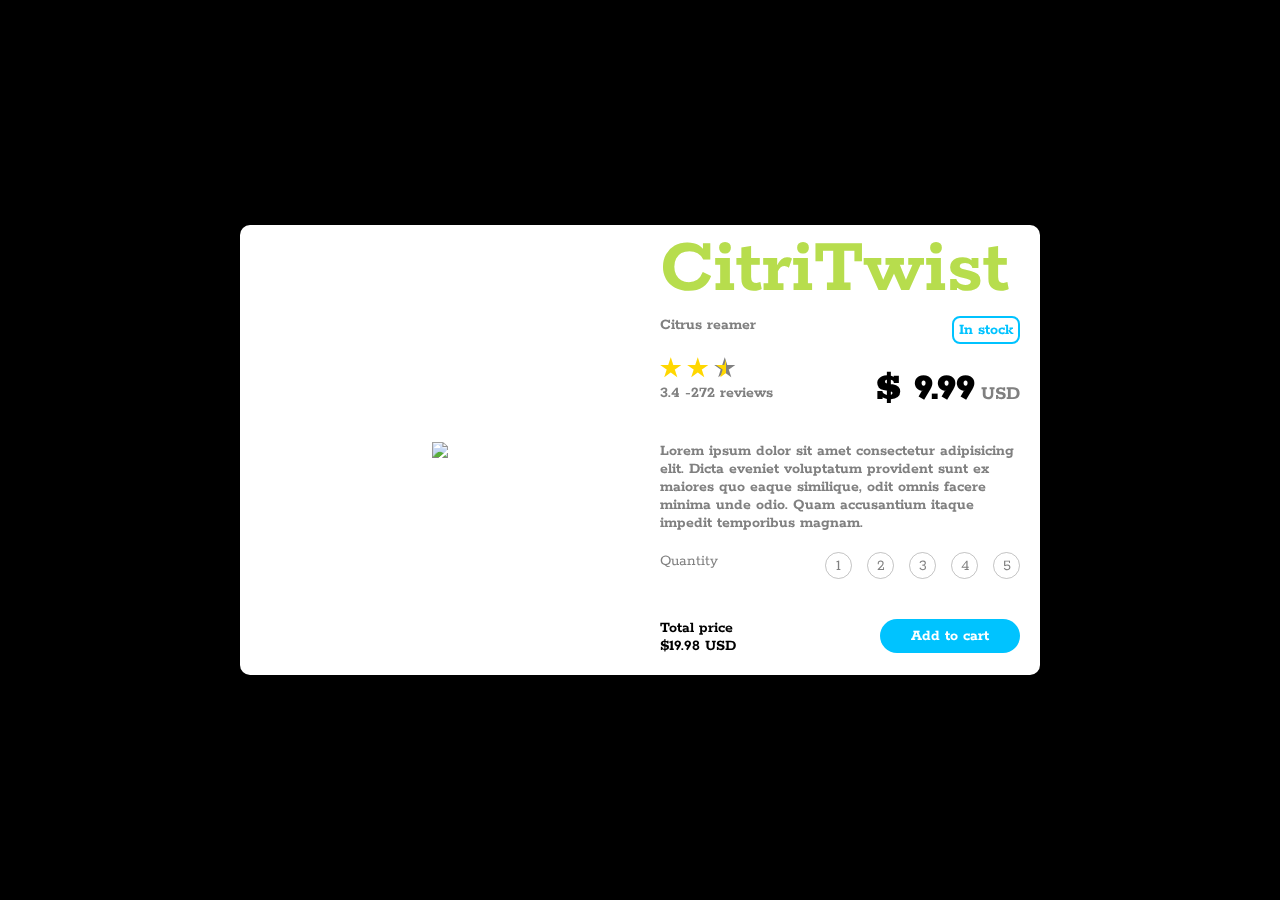
==== index.html @ bfc39fdd "commited" ====
<!DOCTYPE html>
<html lang="en">
<head>
    <meta charset="UTF-8">
    <meta name="viewport" content="width=device-width, initial-scale=1.0">
    <meta http-equiv="X-UA-Compatible" content="ie=edge">
    <title>Document</title>
    <link rel="stylesheet" href="1.css">
    <link rel="stylesheet" href="https://cdnjs.cloudflare.com/ajax/libs/font-awesome/4.7.0/css/font-awesome.min.css">
</head>
<body>
        <div class="fixed-overlay">
            <div class="modal">
    <div class="product">
        
    <div class="pic">
        <img class="pic_good" src = 'http://tanya3180.beget.tech/pic.png'>
        <a class='back_arrow' href=""> <img class='back_arrow' src="http://tanya3180.beget.tech/back%20arrow.png" alt=""></a>
    </div>
    <div class="descrip">
        <h1>CitriTwist</h1>
        <div class="name">
            <div>Citrus reamer</div>
            <a class="stock" href="#">In stock</a>
        </div>
        <div class="rating">
                <div class="stars">
                        <span class="star on"></span>
                        <span class="star on"></span>
                        <span class="star half"></span>
                        <br>
                        <p>3.4 -272 reviews</p>
                        
                </div>
                <div class="cost">
                   <strong>&#36; 9.99</strong> USD
                </div>
        </div>
        <div class="goods_description">
        <p>Lorem ipsum dolor sit amet consectetur adipisicing elit. Dicta eveniet voluptatum provident sunt ex maiores quo eaque similique, odit omnis facere minima unde odio. Quam accusantium itaque impedit temporibus magnam.</p>
        </div>

        <div class="quantity">
         
           <div><p>Quantity</p>
        </div> 
           <div>
           <a class='a' href="#">1</a>
           <a class='a' href="#">2</a>
           <a class='a' href="#">3</a>
           <a class='a' href="#">4</a>
           <a class='a' href="#">5</a>
           </div>
       
        </div>
        <div class="add_cart">
            <div class="total_price" >
               Total price
                <br>
                &#36;19.98 USD
            </div>
            <div>
                <a href="#">Add to cart</a>
            </div>
        </div>


        

    </div>

</div>
</div>
        </div>
<script src="./1.js">  </script>
</body>
</html>
---- 1.css ----
@import url('https://fonts.googleapis.com/css?family=Rokkitt:200');

*{
    margin: 0;
    padding: 0;
    box-sizing: border-box;

}
body{
    background: #000;
    font-family: 'Rokkitt', serif;
    color: gray;
}

.fixed-overlay {
    position: fixed;
    left: 0;
    top: 0;
    width: 100%;
    height: 100%;
    background-color: rgba(0,0,0,0.5);
}
.product{
    display: flex;
    width: 800px;
    justify-content:space-around;
    background: white;
    position: relative;
    border-radius: 10px;
    height: 100%;
 }
.modal {
    position: absolute;
    left: 50%;
    top: 50%;
    transform: translate(-50%, -50%);
}
.back_arrow{
    position: absolute;
    top: 0;
    left: 0;
}
.pic{
width: 45%;
display: flex;
justify-content: space-around;

}
.pic_good{
    align-self: center;
    overflow: hidden;
   }
.descrip{
flex-direction: column;
width: 45%;

}
.descrip h1{
    font-size: 500%;
    color: rgb(183, 221, 77);
    

}
.name {
    display: flex;
    justify-content: space-between;
    font-weight:bold;
}
.stock{
    color: rgb(0, 195, 255);
    border: 2px solid rgb(0, 195, 255);
    text-decoration: none;
    padding: 3px 5px;
    border-radius: 8px;
}
.rating{
    display: flex;
    justify-content: space-between;
    font-weight:bold;
    margin-top: 10px;
}

.cost{
    font-size: 20px;
    padding: 12px 0px 0px;

}
strong{
    font-size: 40px;
    padding: 12px 0px 0px;
    color: black;

}
.star {
    font-size: x-large;
    display: inline-block;
    color: gray;
}

.star:before {
    content: '\2605';
}
.star.on {
    color: gold;
}
.star.half:after {
        content: '\2605';
        color: gold;
        margin-left: -20px;
        width: 10px;
        position: absolute;
        overflow: hidden;
}
.goods_description{
    font-weight:bold;
    margin-top: 30px;
}
.quantity{
    display: flex;
    justify-content: space-between;
    margin-top: 20px;
}

.a{
    display: inline-block;
    width: 27px;
    height: 27px;
    border-radius: 50%;
    text-align: center;
    border: 1px solid rgba(128, 128, 128, 0.466);
    color: gray;
    text-decoration: none;
    position: relative;
    line-height: 27px;
    margin-left: 10px;

}


.add_cart{
   display: flex;
   justify-content: space-between; 
   margin-top: 40px;
   font-weight: bold;
   margin-bottom: 20px;
}
.total_price{
    color: black;
    
}
.add_cart a{
    display: block;
    background: rgb(0, 195, 255);
    color: white;
    padding: 8px;
    text-align: center;
    text-decoration: none;
    width: 140px;
    border-radius: 20px;
}
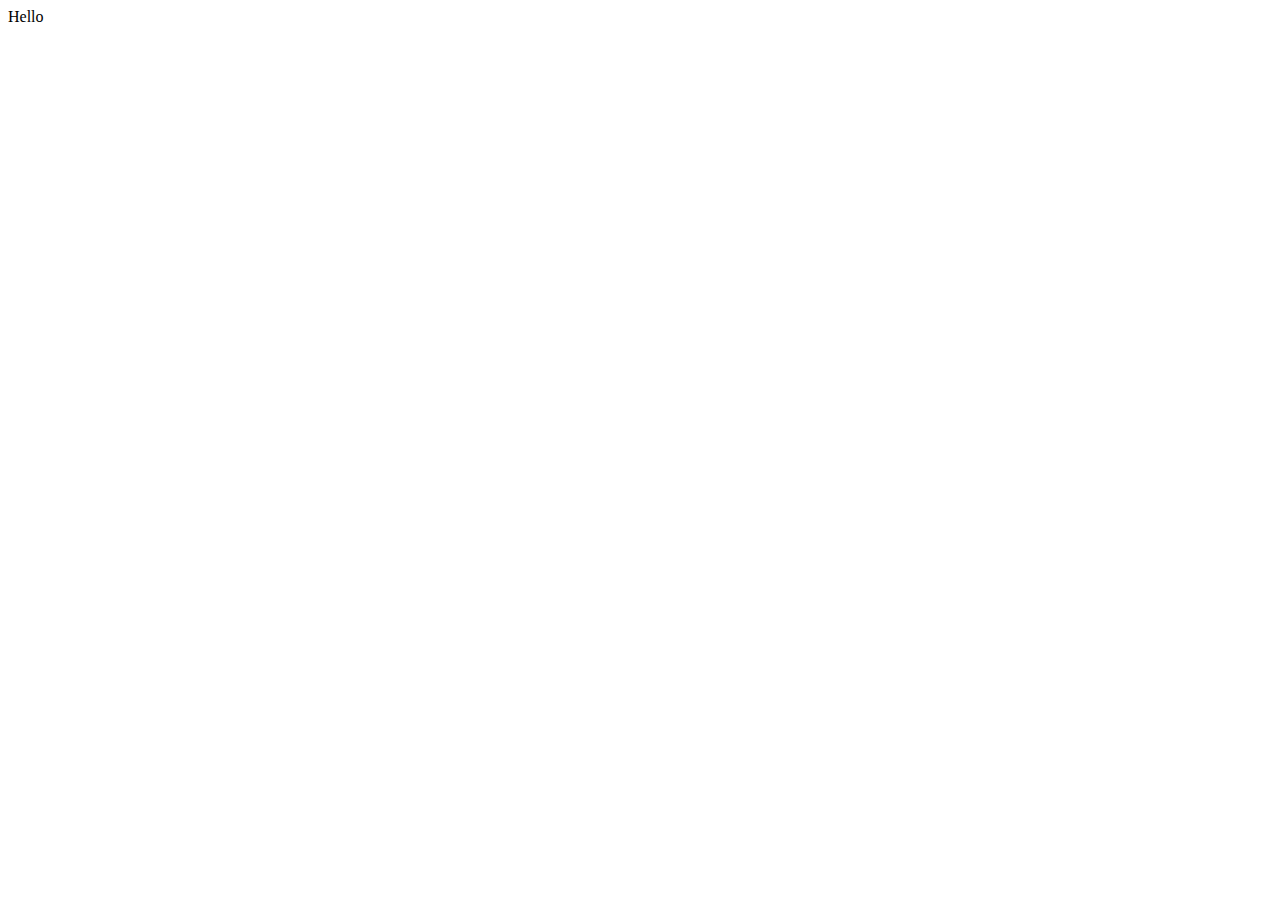
==== commit fc7755b0: "Fist Commit" ====
--- a/index.html
+++ b/index.html
@@ -4,74 +4,9 @@
     <meta charset="UTF-8">
     <meta name="viewport" content="width=device-width, initial-scale=1.0">
     <meta http-equiv="X-UA-Compatible" content="ie=edge">
-    <title>Document</title>
-    <link rel="stylesheet" href="1.css">
-    <link rel="stylesheet" href="https://cdnjs.cloudflare.com/ajax/libs/font-awesome/4.7.0/css/font-awesome.min.css">
+    <title>Hello</title>
 </head>
 <body>
-        <div class="fixed-overlay">
-            <div class="modal">
-    <div class="product">
-        
-    <div class="pic">
-        <img class="pic_good" src = 'http://tanya3180.beget.tech/pic.png'>
-        <a class='back_arrow' href=""> <img class='back_arrow' src="http://tanya3180.beget.tech/back%20arrow.png" alt=""></a>
-    </div>
-    <div class="descrip">
-        <h1>CitriTwist</h1>
-        <div class="name">
-            <div>Citrus reamer</div>
-            <a class="stock" href="#">In stock</a>
-        </div>
-        <div class="rating">
-                <div class="stars">
-                        <span class="star on"></span>
-                        <span class="star on"></span>
-                        <span class="star half"></span>
-                        <br>
-                        <p>3.4 -272 reviews</p>
-                        
-                </div>
-                <div class="cost">
-                   <strong>&#36; 9.99</strong> USD
-                </div>
-        </div>
-        <div class="goods_description">
-        <p>Lorem ipsum dolor sit amet consectetur adipisicing elit. Dicta eveniet voluptatum provident sunt ex maiores quo eaque similique, odit omnis facere minima unde odio. Quam accusantium itaque impedit temporibus magnam.</p>
-        </div>
-
-        <div class="quantity">
-         
-           <div><p>Quantity</p>
-        </div> 
-           <div>
-           <a class='a' href="#">1</a>
-           <a class='a' href="#">2</a>
-           <a class='a' href="#">3</a>
-           <a class='a' href="#">4</a>
-           <a class='a' href="#">5</a>
-           </div>
-       
-        </div>
-        <div class="add_cart">
-            <div class="total_price" >
-               Total price
-                <br>
-                &#36;19.98 USD
-            </div>
-            <div>
-                <a href="#">Add to cart</a>
-            </div>
-        </div>
-
-
-        
-
-    </div>
-
-</div>
-</div>
-        </div>
-<script src="./1.js">  </script>
+    Hello
 </body>
 </html>